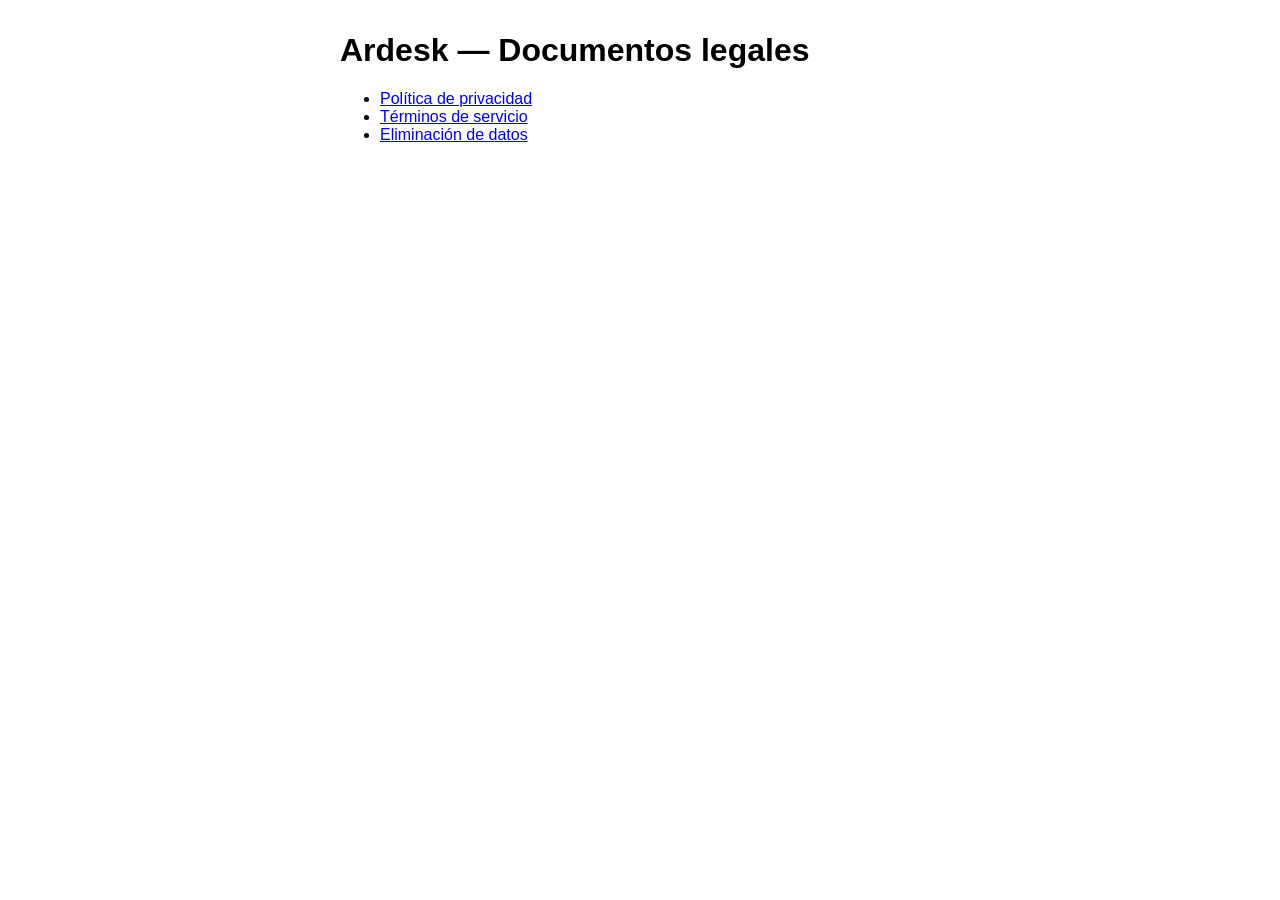
==== index.html @ 6f13e1f2 "Ardesk legal pages" ====
<!doctype html><html lang="es"><head><meta charset="utf-8"><title>Ardesk — Legal</title></head>
<body style="font-family:sans-serif;max-width:600px;margin:2rem auto;padding:0 1rem">
<h1>Ardesk — Documentos legales</h1>
<ul>
<li><a href="legal/privacy-policy.html">Política de privacidad</a></li>
<li><a href="legal/terms.html">Términos de servicio</a></li>
<li><a href="legal/eliminacion-de-datos.html">Eliminación de datos</a></li>
</ul>
</body></html>
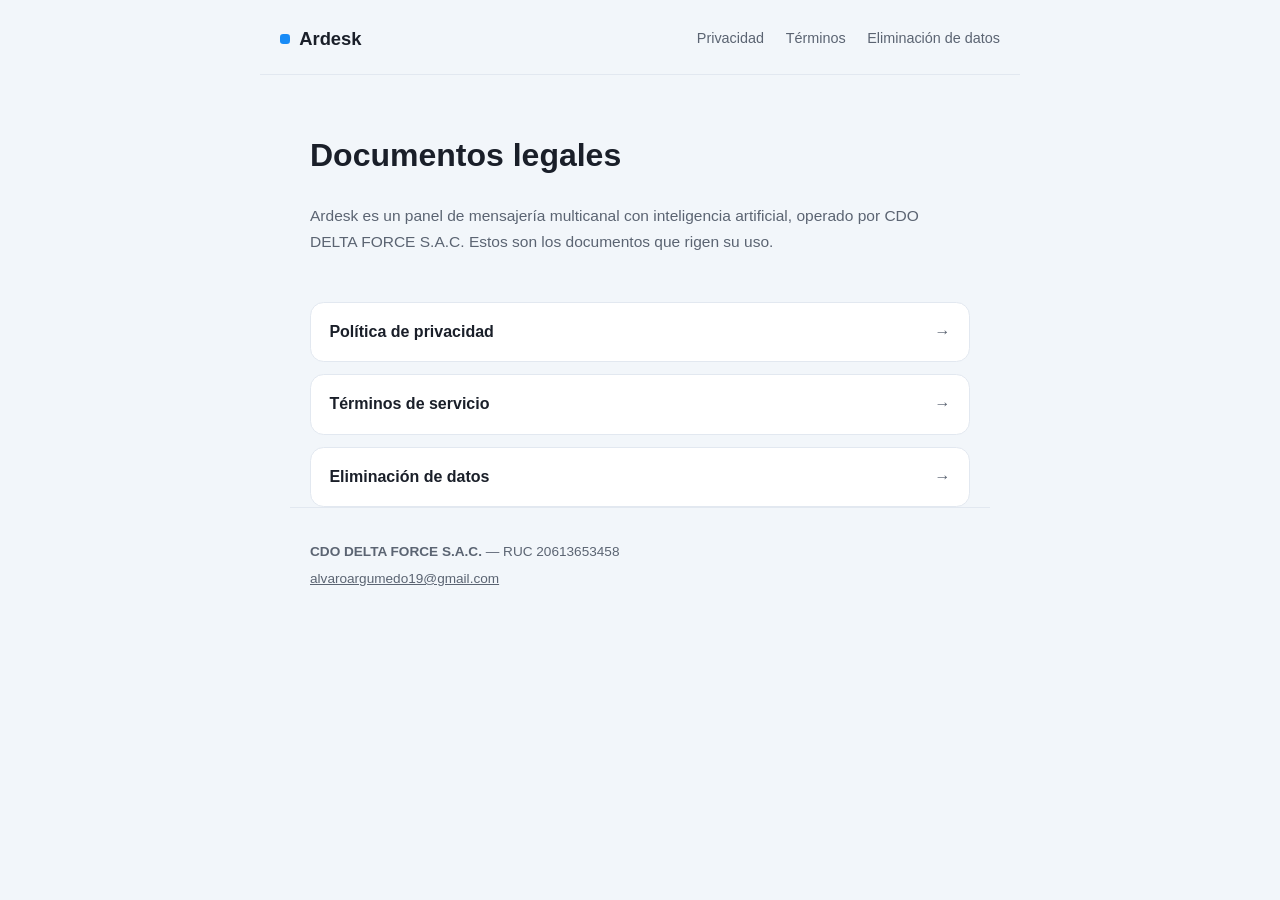
==== commit b9119dd5: "Rediseña las páginas legales con look profesional Header con marca + navegación, hoja de estilos com" ====
--- a/index.html
+++ b/index.html
@@ -1,9 +1,41 @@
-<!doctype html><html lang="es"><head><meta charset="utf-8"><title>Ardesk — Legal</title></head>
-<body style="font-family:sans-serif;max-width:600px;margin:2rem auto;padding:0 1rem">
-<h1>Ardesk — Documentos legales</h1>
-<ul>
-<li><a href="legal/privacy-policy.html">Política de privacidad</a></li>
-<li><a href="legal/terms.html">Términos de servicio</a></li>
-<li><a href="legal/eliminacion-de-datos.html">Eliminación de datos</a></li>
+<!doctype html>
+<html lang="es">
+<head>
+<meta charset="utf-8">
+<title>Ardesk — Documentos legales</title>
+<meta name="viewport" content="width=device-width, initial-scale=1">
+<meta name="description" content="Documentos legales de Ardesk: política de privacidad, términos de servicio y eliminación de datos. Operado por CDO DELTA FORCE S.A.C.">
+<meta name="theme-color" content="#188bf6">
+<meta property="og:title" content="Ardesk — Documentos legales">
+<meta property="og:description" content="Política de privacidad, términos de servicio y eliminación de datos de Ardesk.">
+<meta property="og:type" content="website">
+<link rel="icon" href="data:image/svg+xml,%3Csvg xmlns='http://www.w3.org/2000/svg' viewBox='0 0 32 32'%3E%3Crect width='32' height='32' rx='7' fill='%23188bf6'/%3E%3Ctext x='16' y='22' font-family='Arial, sans-serif' font-size='17' font-weight='700' fill='white' text-anchor='middle'%3EA%3C/text%3E%3C/svg%3E">
+<link rel="stylesheet" href="assets/style.css">
+</head>
+<body>
+<header class="site-header">
+  <a class="logo" href="index.html">Ardesk</a>
+  <nav>
+    <a href="legal/privacy-policy.html">Privacidad</a>
+    <a href="legal/terms.html">Términos</a>
+    <a href="legal/eliminacion-de-datos.html">Eliminación de datos</a>
+  </nav>
+</header>
+
+<div class="index-hero">
+  <h1>Documentos legales</h1>
+  <p>Ardesk es un panel de mensajería multicanal con inteligencia artificial, operado por CDO DELTA FORCE S.A.C. Estos son los documentos que rigen su uso.</p>
+</div>
+
+<ul class="index-list">
+  <li><a href="legal/privacy-policy.html">Política de privacidad</a></li>
+  <li><a href="legal/terms.html">Términos de servicio</a></li>
+  <li><a href="legal/eliminacion-de-datos.html">Eliminación de datos</a></li>
 </ul>
-</body></html>
+
+<footer class="site-footer">
+  <p><strong>CDO DELTA FORCE S.A.C.</strong> — RUC 20613653458</p>
+  <p><a href="mailto:alvaroargumedo19@gmail.com">alvaroargumedo19@gmail.com</a></p>
+</footer>
+</body>
+</html>
--- a/assets/style.css
+++ b/assets/style.css
@@ -0,0 +1,198 @@
+:root {
+  --bg: #f2f6fa;
+  --surface: #ffffff;
+  --text: #1a1f29;
+  --muted: #5b6472;
+  --border: #e2e8f0;
+  --accent: #188bf6;
+  --accent-soft: #e8f2fe;
+}
+
+@media (prefers-color-scheme: dark) {
+  :root {
+    --bg: #0b1220;
+    --surface: #111827;
+    --text: #e5e9f0;
+    --muted: #93a1b5;
+    --border: #1f2a3a;
+    --accent: #4da3ff;
+    --accent-soft: #132743;
+  }
+}
+
+* { box-sizing: border-box; }
+
+body {
+  margin: 0;
+  background: var(--bg);
+  color: var(--text);
+  font-family: -apple-system, BlinkMacSystemFont, "Segoe UI", Roboto, Helvetica, Arial, sans-serif;
+  line-height: 1.65;
+  -webkit-font-smoothing: antialiased;
+}
+
+a { color: var(--accent); }
+
+.site-header {
+  display: flex;
+  align-items: center;
+  justify-content: space-between;
+  gap: 1rem;
+  flex-wrap: wrap;
+  max-width: 760px;
+  margin: 0 auto;
+  padding: 1.5rem 1.25rem 1.25rem;
+  border-bottom: 1px solid var(--border);
+}
+
+.logo {
+  display: inline-flex;
+  align-items: center;
+  gap: 0.55rem;
+  font-weight: 700;
+  font-size: 1.15rem;
+  color: var(--text);
+  text-decoration: none;
+}
+
+.logo::before {
+  content: "";
+  width: 0.65rem;
+  height: 0.65rem;
+  border-radius: 0.2rem;
+  background: var(--accent);
+}
+
+.site-header nav {
+  display: flex;
+  gap: 1.35rem;
+  flex-wrap: wrap;
+}
+
+.site-header nav a {
+  color: var(--muted);
+  text-decoration: none;
+  font-size: 0.9rem;
+  font-weight: 500;
+}
+
+.site-header nav a:hover,
+.site-header nav a[aria-current="page"] {
+  color: var(--accent);
+}
+
+.content {
+  max-width: 700px;
+  margin: 0 auto;
+  padding: 2rem 1.25rem 3rem;
+}
+
+.content h1 {
+  font-size: 1.65rem;
+  margin: 0.25rem 0 0.25rem;
+  letter-spacing: -0.01em;
+}
+
+.updated {
+  color: var(--muted);
+  font-size: 0.85rem;
+  margin: 0 0 1.75rem;
+}
+
+.intro {
+  background: var(--accent-soft);
+  border-radius: 0.85rem;
+  padding: 1.1rem 1.25rem;
+  font-size: 0.96rem;
+  margin: 0 0 0.5rem;
+}
+
+.content h2 {
+  font-size: 1.05rem;
+  margin: 2.25rem 0 0.75rem;
+  padding-left: 0.75rem;
+  border-left: 3px solid var(--accent);
+}
+
+.content p {
+  font-size: 0.97rem;
+  margin: 0.85rem 0;
+}
+
+.content ul {
+  padding-left: 1.25rem;
+}
+
+.site-footer {
+  max-width: 700px;
+  margin: 0 auto;
+  padding: 1.75rem 1.25rem 3rem;
+  border-top: 1px solid var(--border);
+  color: var(--muted);
+  font-size: 0.85rem;
+}
+
+.site-footer p { margin: 0.3rem 0; }
+.site-footer a { color: var(--muted); }
+.site-footer a:hover { color: var(--accent); }
+
+.footer-links {
+  margin-top: 0.75rem !important;
+  display: flex;
+  gap: 0.6rem;
+  flex-wrap: wrap;
+}
+
+.footer-links span { color: var(--muted); opacity: 0.6; }
+
+.index-hero {
+  max-width: 700px;
+  margin: 0 auto;
+  padding: 2rem 1.25rem 0.5rem;
+}
+
+.index-hero p {
+  color: var(--muted);
+  font-size: 0.97rem;
+}
+
+.index-list {
+  list-style: none;
+  padding: 0;
+  margin: 1.5rem 0 0;
+  display: grid;
+  gap: 0.75rem;
+  max-width: 700px;
+  margin-left: auto;
+  margin-right: auto;
+  padding-left: 1.25rem;
+  padding-right: 1.25rem;
+}
+
+.index-list a {
+  display: flex;
+  align-items: center;
+  justify-content: space-between;
+  padding: 1rem 1.15rem;
+  border: 1px solid var(--border);
+  border-radius: 0.85rem;
+  color: var(--text);
+  text-decoration: none;
+  font-weight: 600;
+  background: var(--surface);
+}
+
+.index-list a:hover {
+  border-color: var(--accent);
+  color: var(--accent);
+}
+
+.index-list a::after {
+  content: "→";
+  color: var(--muted);
+  font-weight: 400;
+}
+
+.index-list a:hover::after {
+  color: var(--accent);
+}
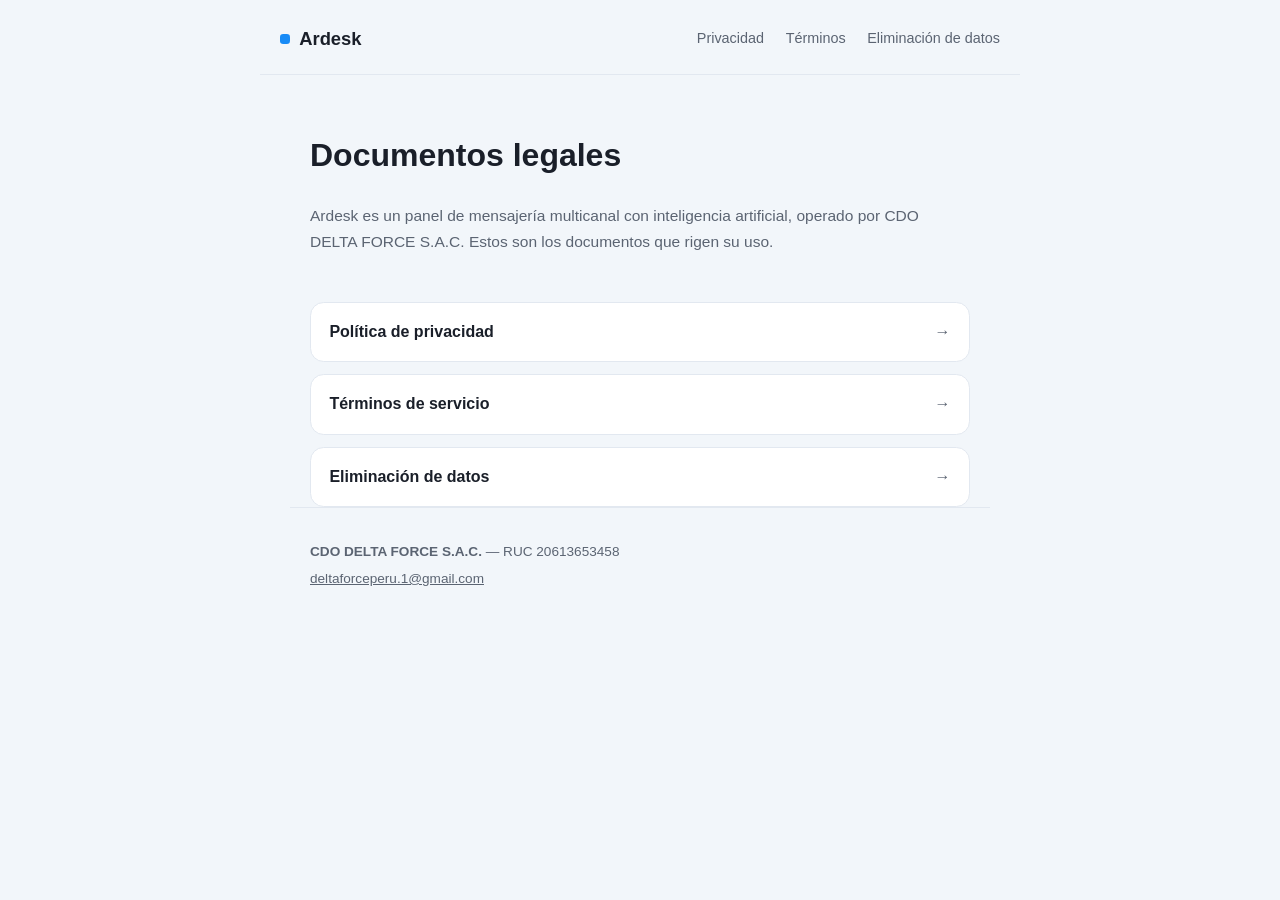
==== commit bf8a2497: "Usa el correo de negocio en vez del personal en las páginas legales Co-Authored-By: Claude Sonnet 5 " ====
--- a/index.html
+++ b/index.html
@@ -35,7 +35,7 @@
 
 <footer class="site-footer">
   <p><strong>CDO DELTA FORCE S.A.C.</strong> — RUC 20613653458</p>
-  <p><a href="mailto:alvaroargumedo19@gmail.com">alvaroargumedo19@gmail.com</a></p>
+  <p><a href="mailto:deltaforceperu.1@gmail.com">deltaforceperu.1@gmail.com</a></p>
 </footer>
 </body>
 </html>
